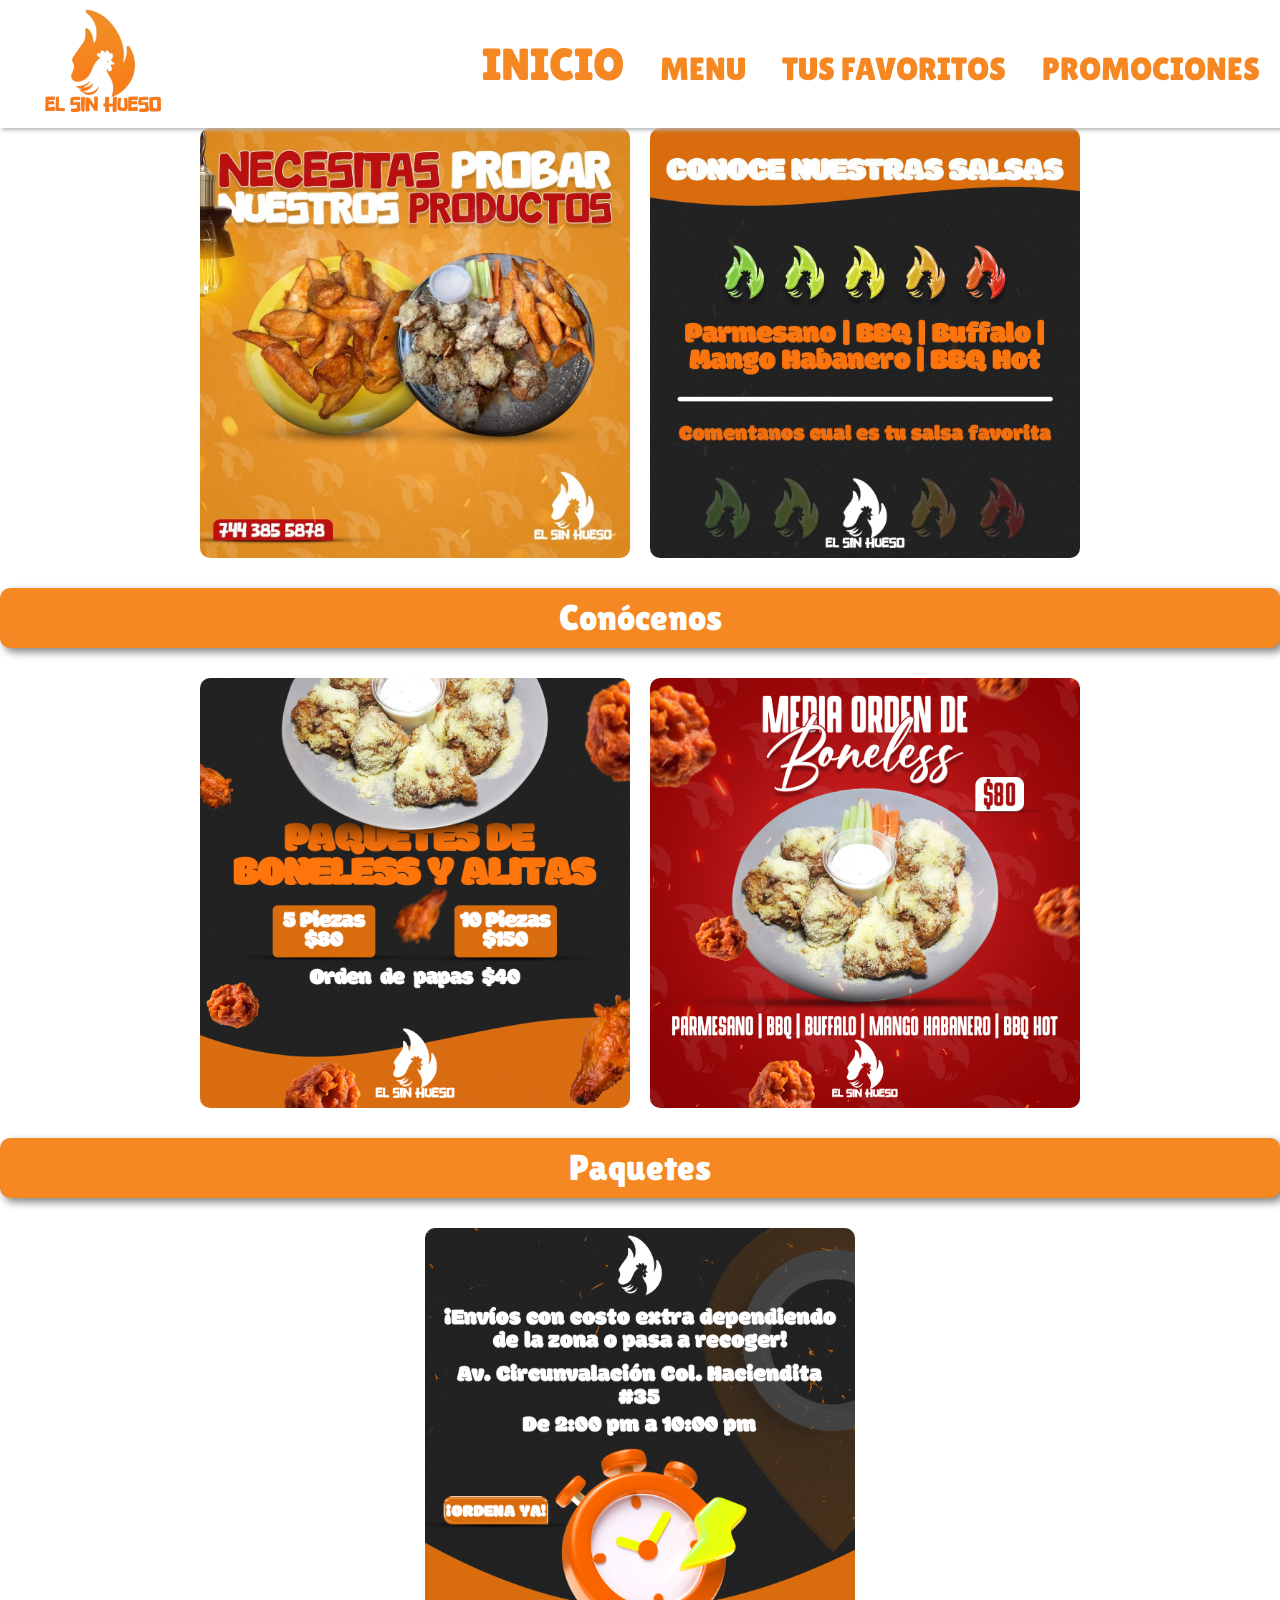
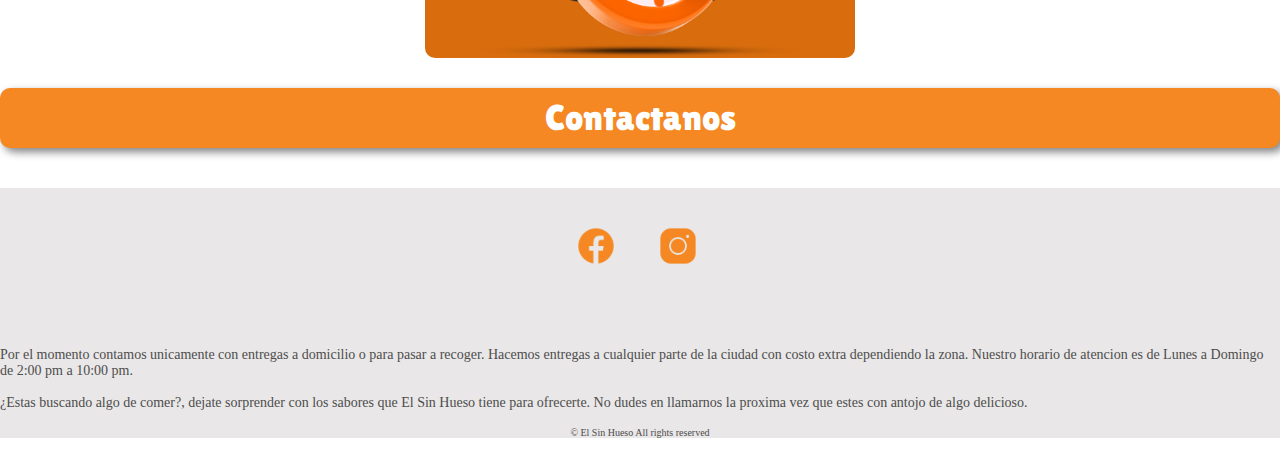
==== index.html @ 0407908b "El Sin Hueso" ====
<!DOCTYPE html>
<html lang="en">
<head>
    <meta charset="UTF-8">
    <meta name="viewport" content="width=device-width, initial-scale=1.0">
    <title>El Sin Hueso</title>
    <link rel="stylesheet" href="css/styles.css">
    <script src="js/jquery-3.4.1.min.js"></script>
    <script src="js/main.js"></script>
    <link rel="icon" href="img/logo.png">
    
</head>
    <body>
    <header>
        <img src="img/logo.png" alt="">
        <nav>
            <a href="index.html" class="activo">INICIO</a>
            <a href="menu.html">MENU</a>
            <a href="favoritos.html">TUS FAVORITOS</a>
            <a href="promociones.html">PROMOCIONES</a>
        </nav>
    </header>
    <div id="burger">
        <div class="barra superior"></div>
        <div class="barra media"></div>
        <div class="barra inferior"></div>
    </div>
    <div class="menu">
        <nav>
            <a href="index.html">INICIO</a>
            <hr>
            <a href="menu.html">MENU</a>
            <hr>
            <a href="favoritos.html">TUS FAVORITOS</a>
            <hr>
            <a href="promociones.html">PROMOCIONES</a>
        </nav>
        
    </div>
    <div class="gridpromos">
        <div class="mitad">
            <img src="img/promo1.jpg" alt="">
        </div>
        <div class="mitad">
            <img src="img/promo4.jpg" alt="">
        </div>
    </div>
    <div class="boton">
        <a href="conocenos.html">Conócenos</a>
    </div>
    <div class="gridpaquetes">
        <div class="mitad">
            <img src="img/promo3.jpg" alt="">
        </div>
        <div class="mitad">
            <img src="img/promo2.jpg" alt="">
        </div>
    </div>
    <div class="boton">
        <a href="paquetes.html">Paquetes</a>
    </div>
    <div class="envios">
        <div class="mitad">
            <img src="img/promo5.jpg" alt="">
        </div>
    </div>
    <div class="boton">
        <a href="contactanos.html">Contactanos</a>
    </div>
    <footer>
        <div class="contacto">
            <img src="img/facebook.png" alt="">
            <img src="img/instagram.png" alt="">
        </div>
        <p>Por el momento contamos unicamente con entregas a domicilio o para pasar a recoger. Hacemos entregas a cualquier parte de la ciudad con costo extra dependiendo la zona. Nuestro horario de atencion es de Lunes a Domingo de 2:00 pm a 10:00 pm.</p>
        <p>¿Estas buscando algo de comer?, dejate sorprender con los sabores que El Sin Hueso tiene para ofrecerte. No dudes en llamarnos la proxima vez que estes con antojo de algo delicioso.</p>
        <p class="copyright">&copy;  El Sin Hueso All rights reserved</p>
    </footer>
    
</body>
</html>
---- css/styles.css ----
/*generales*/
@font-face {
    font-family: "Lilita One";
    src: url('../fonts/LilitaOne-Regular.ttf');
}
*{
    margin: 0;
    padding: 0;
    box-sizing: border-box;
}
a{
    text-decoration: none;
    cursor: pointer;
    color: inherit;
}
html{
    font-size: 20px;
}
@media(max-width:440px){
    html{
        font-size: 18px;
    }
}
body{
    font-family: "Lilita One",serif;
    color: #f58823;
}
img{
    max-width: 100%;
}
p{
    margin-bottom: 0.8rem;
}
h1{
    margin-top: 10vw;
    font-family: "Lilita One",serif;
    color: #f58823;
    font-size: 9vw; 
}
h3{
    margin-top: 2vw;
    font-family: "Lilita One",serif;
    color: #f58823;
    font-size: 9vw; 
}
p{
    font-family: "Roboto",serif;
    color: gray;
}
header{
    background-color: white;
    box-shadow: 1.5px 1.5px 4px #b3b3b3;
    height: 10vw;
    width: 100%;
    position: fixed;
    top: 0;
    left: 0;
    z-index: 1;
    display: flex;
    justify-content: space-between;
    align-items: center;
    padding: 0 1em; 
    transition: 600ms all ease-in-out;
}
header img{
    height: 13vw;
    width: auto;
}
header nav a{
    color: #f58823;
    font-weight: normal;
    margin-left: 1em;
    transition: 300ms ease-in-out all;
    font-size: 2.5vw;
    
}
header nav a.activo,
header nav a:hover{
    font-size: 3.5vw;
}
#burger{
    position: fixed;
    top: 2vw;
    left: 4vw;
    cursor: pointer;
    z-index: 10;
    display: none;
}
#burger .barra{
    width: 1.5rem;
    height: 0.1rem;
    margin: 0.3rem;
    background-color: #f58823;
    transition: 400ms all ease-in-out;
}
#burger.abierto .barra { 
    background-color: white;
    
}
#burger.abierto .barra.superior {
    transform: translateY(8px) rotateZ(45deg);
}
#burger.abierto .barra.media {
    width: 0;
}
#burger.abierto .barra.inferior {
    transform: translateY(-8px) rotateZ(-45deg);
}
@media(max-width:620px){
    #burger{
        display:block;
    }
    header{
        justify-content: flex-end;
    }
    header nav{
        display: none;
    }
}
header.abierto{
    top: -10vw;
}
.menu{
    width: 100%;
    height: 100vh;
    background-color: #f58823;
    position: fixed;
    top: 0;
    left: -100%;
    padding-top: 40px;
    transition: all 700ms ease-in-out;
}
.menu.abierto{
    left: 0px;
}
.menu nav{
    padding: 1rem;
    display: flex;
    flex-direction: column;
}

.menu nav a{
    padding: 0.6rem;
    color: rgba(255, 255, 255, 0.75);
    font-size: 1.1rem;
    transition: 300ms all ease-in-out;
}
.menu nav a:hover{
    color: white
}
/*index*/
.gridpromos{
    margin-top: 10vw;
    display: grid;
    grid-template-columns: repeat(auto-fit, 430px);
    grid-gap: 1rem;
    justify-content: center;
}
.gridpaquetes{
    display: grid;
    grid-template-columns: repeat(auto-fit, 430px);
    grid-gap: 1rem;
    justify-content: center;
}

.envios{
    display: flex;
    grid-template-columns: repeat(auto-fit,430px);
    grid-gap: 1rem;
    justify-content: center;   
}
.mitad{
    width: 430px;
    display: flex;
    flex-direction: column;
    border-radius: 0.5rem;
    align-items: center;
    overflow: hidden;
}
.boton{
    margin-top: 30px;
    margin-bottom: 30px;
    height: 60px;
    border-radius: 0.5rem;
    background-color: #f58823;
    box-shadow: 4px 4px 8px gray;
    display: flex;
    flex-direction: column;
    align-items: center;
    color: white;
    font-size: 1.8rem;
    line-height: 60px;
}
.boton:hover{
    background-color: #fceee2;
    color: #f58823;
    cursor: pointer;
}

.mitad img{
    width: 60vw;
}
/*paquetes y menu*/
.paquetes{
    margin-top: 3vw;
    display: grid;
    grid-template-columns: repeat(auto-fit,400px);
    grid-gap: 1rem;
    justify-content: center;
}
.imagen{
    background-color: #f58823;
    width: 20rem;
    height: 20rem;
    border-radius: 15rem;
    align-items: center;
    overflow: hidden ;
}
.imagen img{
    margin-top: 6rem;
}
.descripcion{
    margin-top: 10vw;
}
/*promociones*/
#promocion{
    margin-top: 11vw;
    text-align: center;
}
#promocion h1{
    font-size: 8vw;
}
#promocion a{
    font-size: 3vw;
}
/*footer*/
footer{
    margin-top: 2rem;
    height: auto;
    background-color: rgb(233, 231, 231);
}
footer p{
    font-size: 0.7rem;
    color: rgb(77, 77, 77);
}
footer .contacto img{
    margin-top: 3vw;
    margin-right: 3vw;
    margin-bottom: 6vw;
    position: relative;
    left: 45%;
    width: 2rem;
}
footer .contacto img:hover{
    cursor: pointer;
    
}
footer .copyright {
    text-align: center;
    font-size: 0.5rem;
}
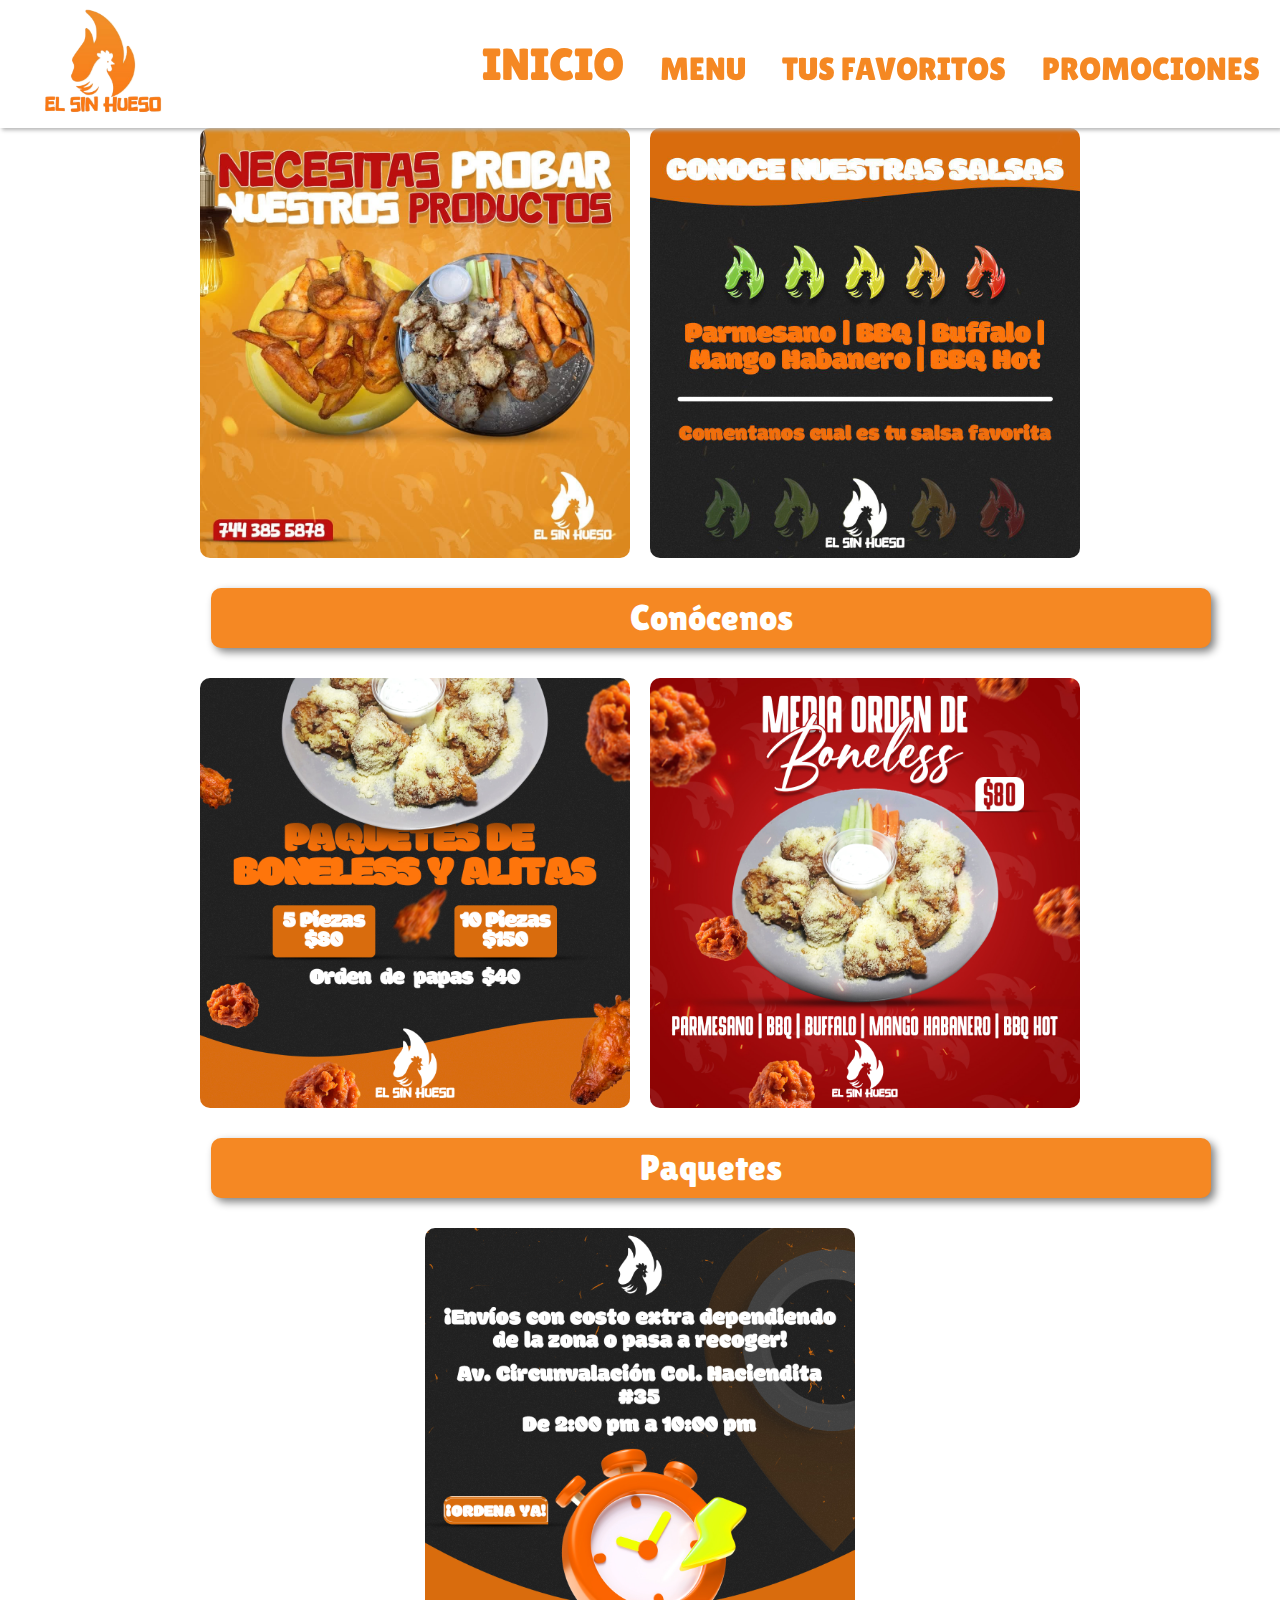
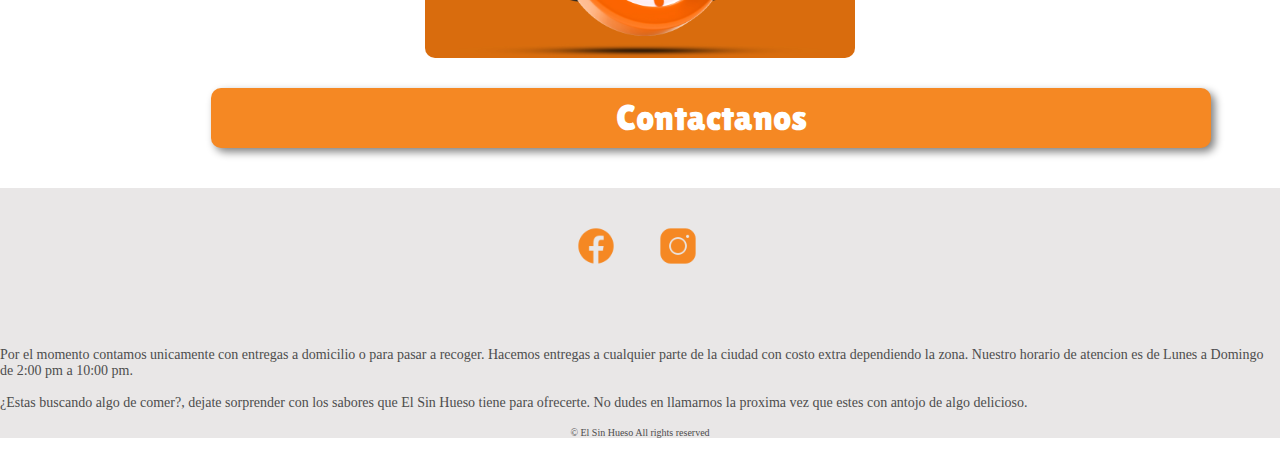
==== commit 67a23144: "El Sin Hueso.2" ====
--- a/index.html
+++ b/index.html
@@ -69,8 +69,8 @@
     </div>
     <footer>
         <div class="contacto">
-            <img src="img/facebook.png" alt="">
-            <img src="img/instagram.png" alt="">
+            <a href="https://www.facebook.com/profile.php?id=61567661830617"><img src="img/facebook.png" alt=""></a>
+            <a href="https://www.instagram.com/el_sin__hueso?utm_source=ig_web_button_share_sheet&igsh=ZDNlZDc0MzIxNw=="><img src="img/instagram.png" alt=""></a>
         </div>
         <p>Por el momento contamos unicamente con entregas a domicilio o para pasar a recoger. Hacemos entregas a cualquier parte de la ciudad con costo extra dependiendo la zona. Nuestro horario de atencion es de Lunes a Domingo de 2:00 pm a 10:00 pm.</p>
         <p>¿Estas buscando algo de comer?, dejate sorprender con los sabores que El Sin Hueso tiene para ofrecerte. No dudes en llamarnos la proxima vez que estes con antojo de algo delicioso.</p>
--- a/css/styles.css
+++ b/css/styles.css
@@ -186,7 +186,10 @@
     box-shadow: 4px 4px 8px gray;
     display: flex;
     flex-direction: column;
-    align-items: center;
+    position: relative;
+    text-align: center;
+    left: 16.5%;
+    width: 50rem;
     color: white;
     font-size: 1.8rem;
     line-height: 60px;
@@ -259,3 +262,18 @@
     text-align: center;
     font-size: 0.5rem;
 }
+
+/*contacto*/
+.contactanos img{
+    margin-top: 13vw;
+    position: relative;
+    left: 48%;
+    height: 4vw;
+}
+.contactanos #logo img{
+    margin-top: 1vw;
+    position: relative;
+    left: 40%;
+    height: 20vw;
+}
+
